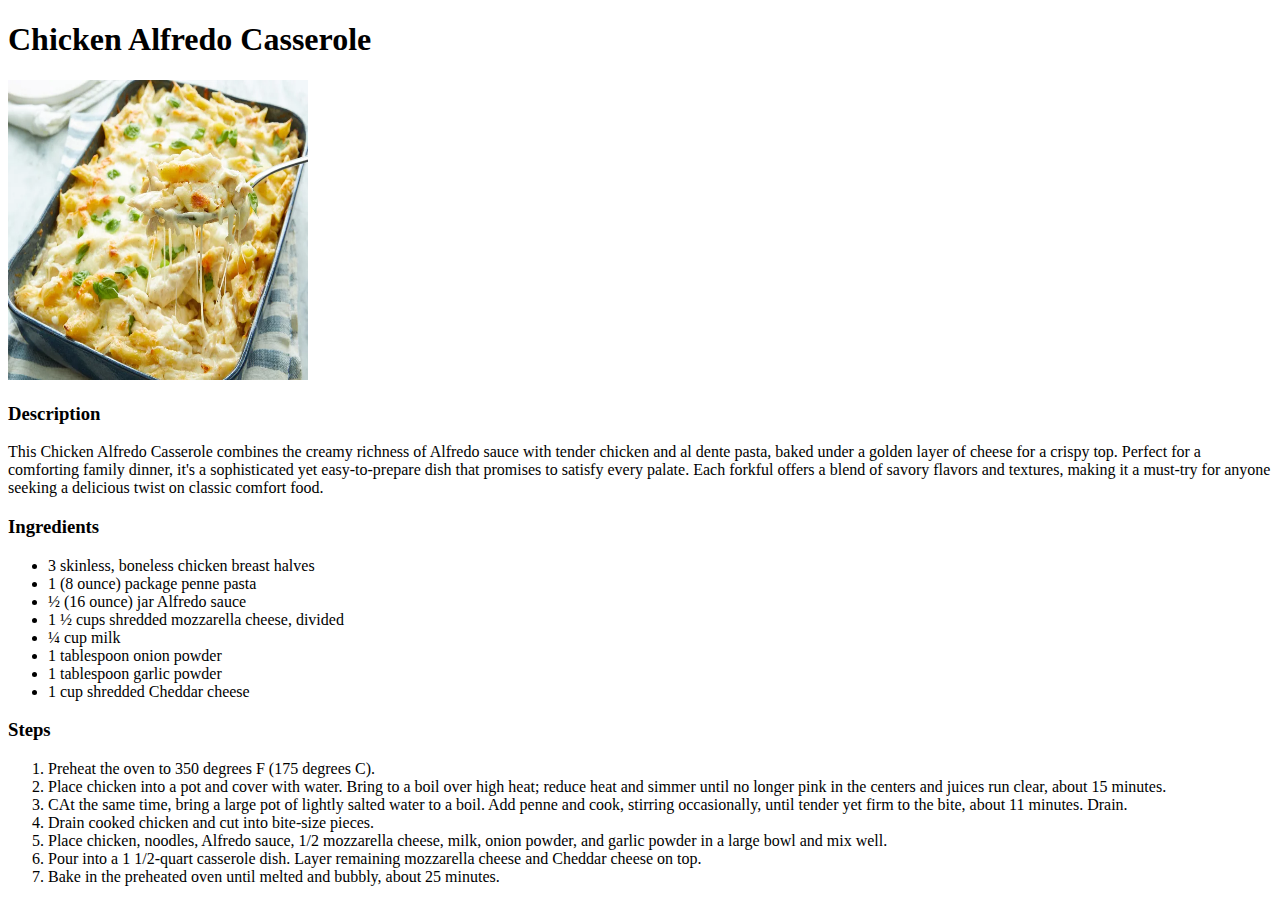
==== recipes/chickenalfredo.html @ f20b3d55 "Add two new recipes and fix sizing of images" ====
<!DOCTYPE html>
<html lang="en">
<head>
    <meta charset="UTF-8">
    <meta name="viewport" content="width=device-width, initial-scale=1.0">
    <title>Chicken Alfredo Casserole</title>
</head>
<body>
    <h1>Chicken Alfredo Casserole</h1>
    <img src="../images/chickenalfredo.webp" width="300px" height="300px">
    <h3>Description</h3>
    <p>This Chicken Alfredo Casserole combines the creamy richness of Alfredo sauce with tender chicken and al dente pasta, baked under a golden layer of cheese for a crispy top. Perfect for a comforting family dinner, it's a sophisticated yet easy-to-prepare dish that promises to satisfy every palate. Each forkful offers a blend of savory flavors and textures, making it a must-try for anyone seeking a delicious twist on classic comfort food.</p>
    <h3>Ingredients</h3>
    <ul>
        <li>3 skinless, boneless chicken breast halves</li>
        <li>1 (8 ounce) package penne pasta</li>
        <li>½ (16 ounce) jar Alfredo sauce</li>
        <li>1 ½ cups shredded mozzarella cheese, divided</li>
        <li>¼ cup milk</li>
        <li>1 tablespoon onion powder</li>
        <li>1 tablespoon garlic powder</li>
        <li>1 cup shredded Cheddar cheese</li>
    </ul>
    <h3>Steps</h3>
    <ol>
        <li>Preheat the oven to 350 degrees F (175 degrees C).</li>
        <li>Place chicken into a pot and cover with water. Bring to a boil over high heat; reduce heat and simmer until no longer pink in the centers and juices run clear, about 15 minutes.</li>
        <li>CAt the same time, bring a large pot of lightly salted water to a boil. Add penne and cook, stirring occasionally, until tender yet firm to the bite, about 11 minutes. Drain.</li>
        <li>Drain cooked chicken and cut into bite-size pieces.</li>
        <li>Place chicken, noodles, Alfredo sauce, 1/2 mozzarella cheese, milk, onion powder, and garlic powder in a large bowl and mix well.</li>
        <li>Pour into a 1 1/2-quart casserole dish. Layer remaining mozzarella cheese and Cheddar cheese on top.</li>
        <li>Bake in the preheated oven until melted and bubbly, about 25 minutes.</li>
    </ol>
</body>
</html>
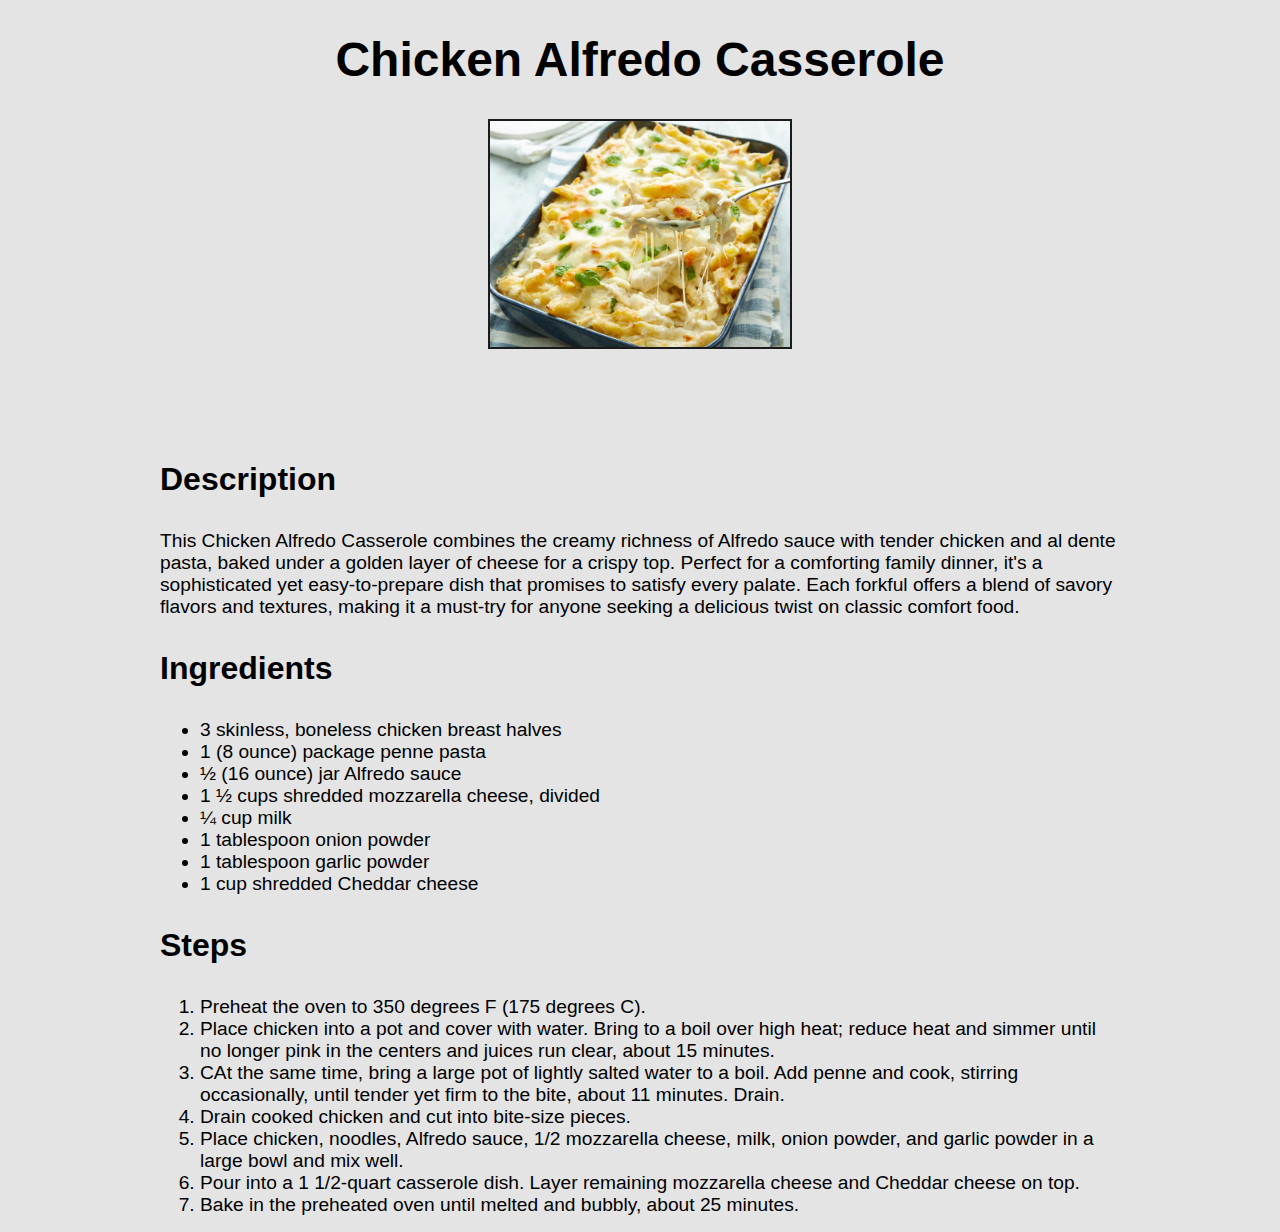
==== commit bc697f8b: "Add stylesheet and update style for pages" ====
--- a/recipes/chickenalfredo.html
+++ b/recipes/chickenalfredo.html
@@ -4,10 +4,12 @@
     <meta charset="UTF-8">
     <meta name="viewport" content="width=device-width, initial-scale=1.0">
     <title>Chicken Alfredo Casserole</title>
+    <link rel="stylesheet" href="../styles.css">
 </head>
 <body>
     <h1>Chicken Alfredo Casserole</h1>
     <img src="../images/chickenalfredo.webp" width="300px" height="300px">
+    <div id="main-segment">
     <h3>Description</h3>
     <p>This Chicken Alfredo Casserole combines the creamy richness of Alfredo sauce with tender chicken and al dente pasta, baked under a golden layer of cheese for a crispy top. Perfect for a comforting family dinner, it's a sophisticated yet easy-to-prepare dish that promises to satisfy every palate. Each forkful offers a blend of savory flavors and textures, making it a must-try for anyone seeking a delicious twist on classic comfort food.</p>
     <h3>Ingredients</h3>
@@ -31,5 +33,6 @@
         <li>Pour into a 1 1/2-quart casserole dish. Layer remaining mozzarella cheese and Cheddar cheese on top.</li>
         <li>Bake in the preheated oven until melted and bubbly, about 25 minutes.</li>
     </ol>
+    </div>
 </body>
 </html>--- a/styles.css
+++ b/styles.css
@@ -0,0 +1,37 @@
+body {
+    background-color: #e4e4e4;
+    font-family:Arial, Helvetica, sans-serif;
+    width: 75%;
+    height: auto;
+    margin-left: auto;
+    margin-right: auto;
+}
+
+h1 {
+    text-align: center;
+    font-size: 3rem;
+}
+
+img {
+    height: auto;
+    width: 50%;
+    max-width: 300px;
+    display: block;
+    margin-left: auto;
+    margin-right: auto;
+    border: 2px solid rgb(27, 27, 27);
+}
+
+#main-segment {
+    padding-top: 80px;
+}
+
+h3 {
+    font-size: 2rem;
+}
+
+p, li{
+    font-size: 1.2rem;
+}
+
+
